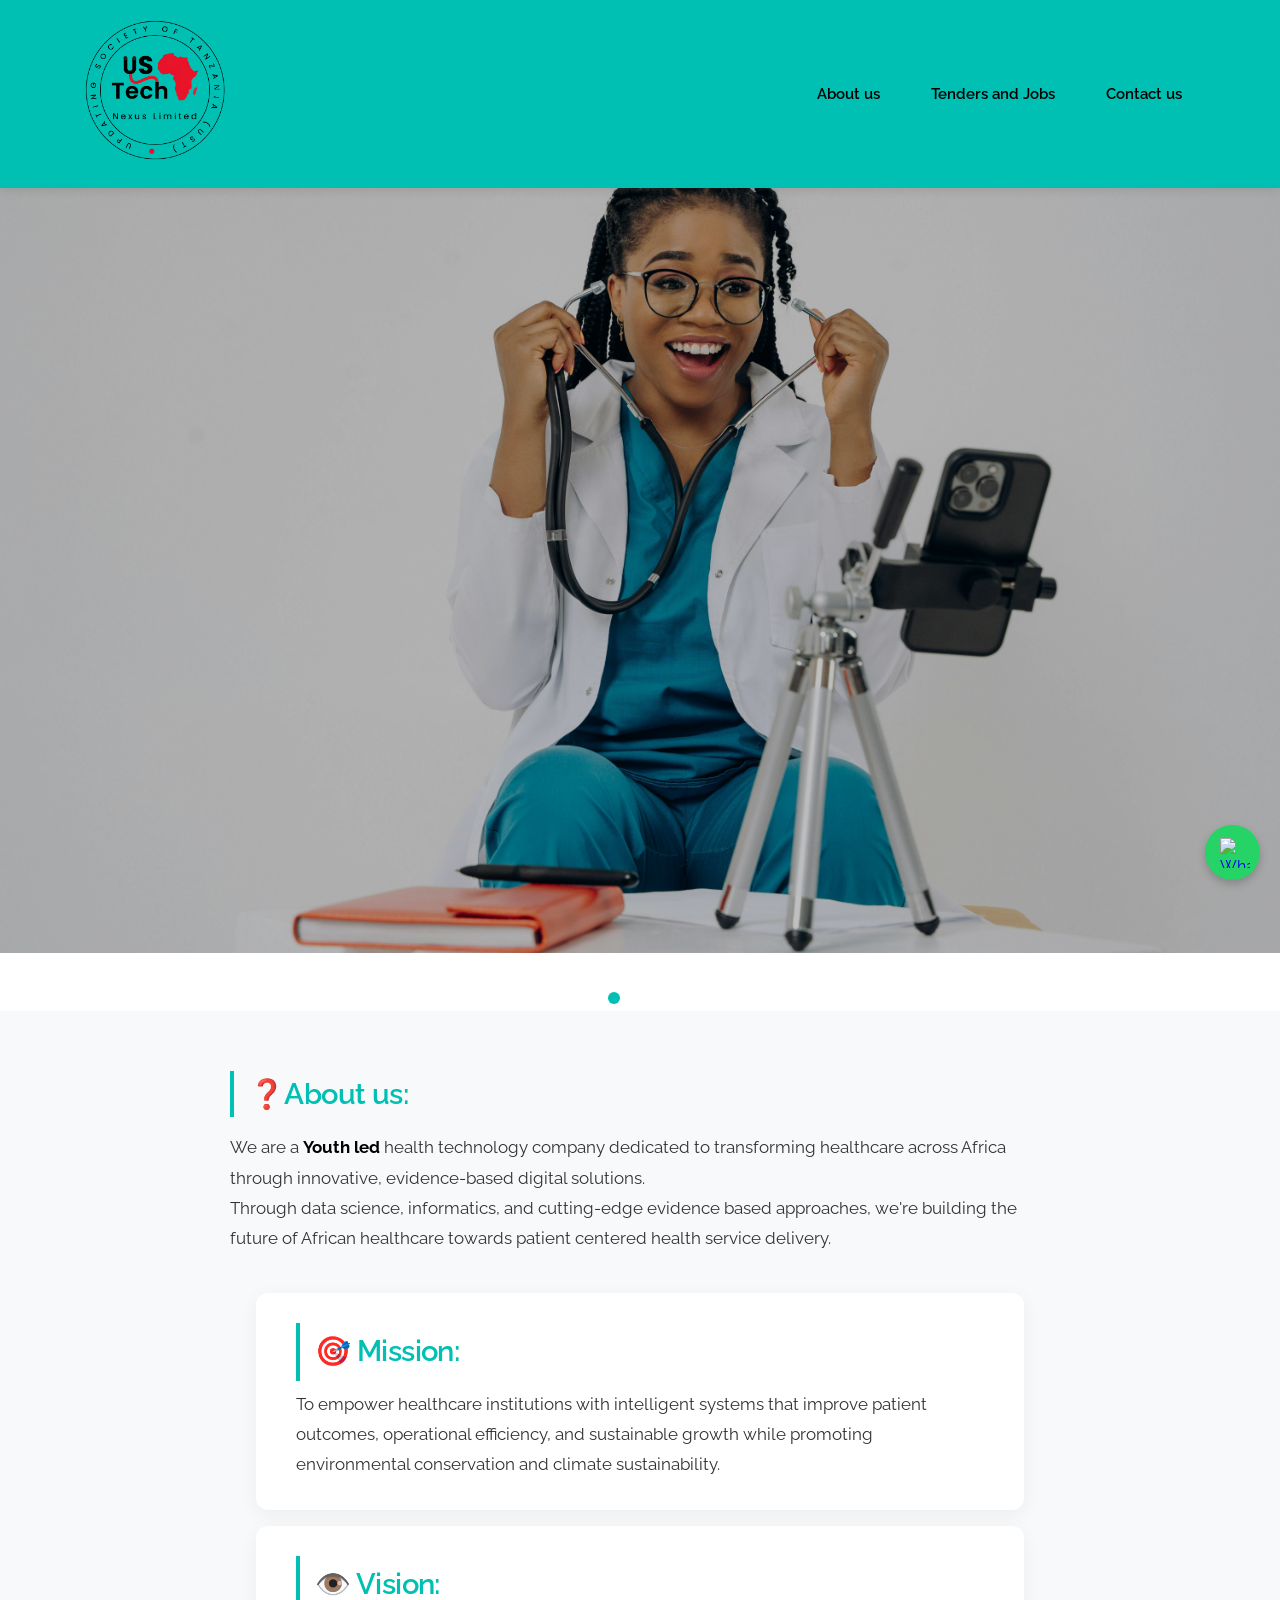
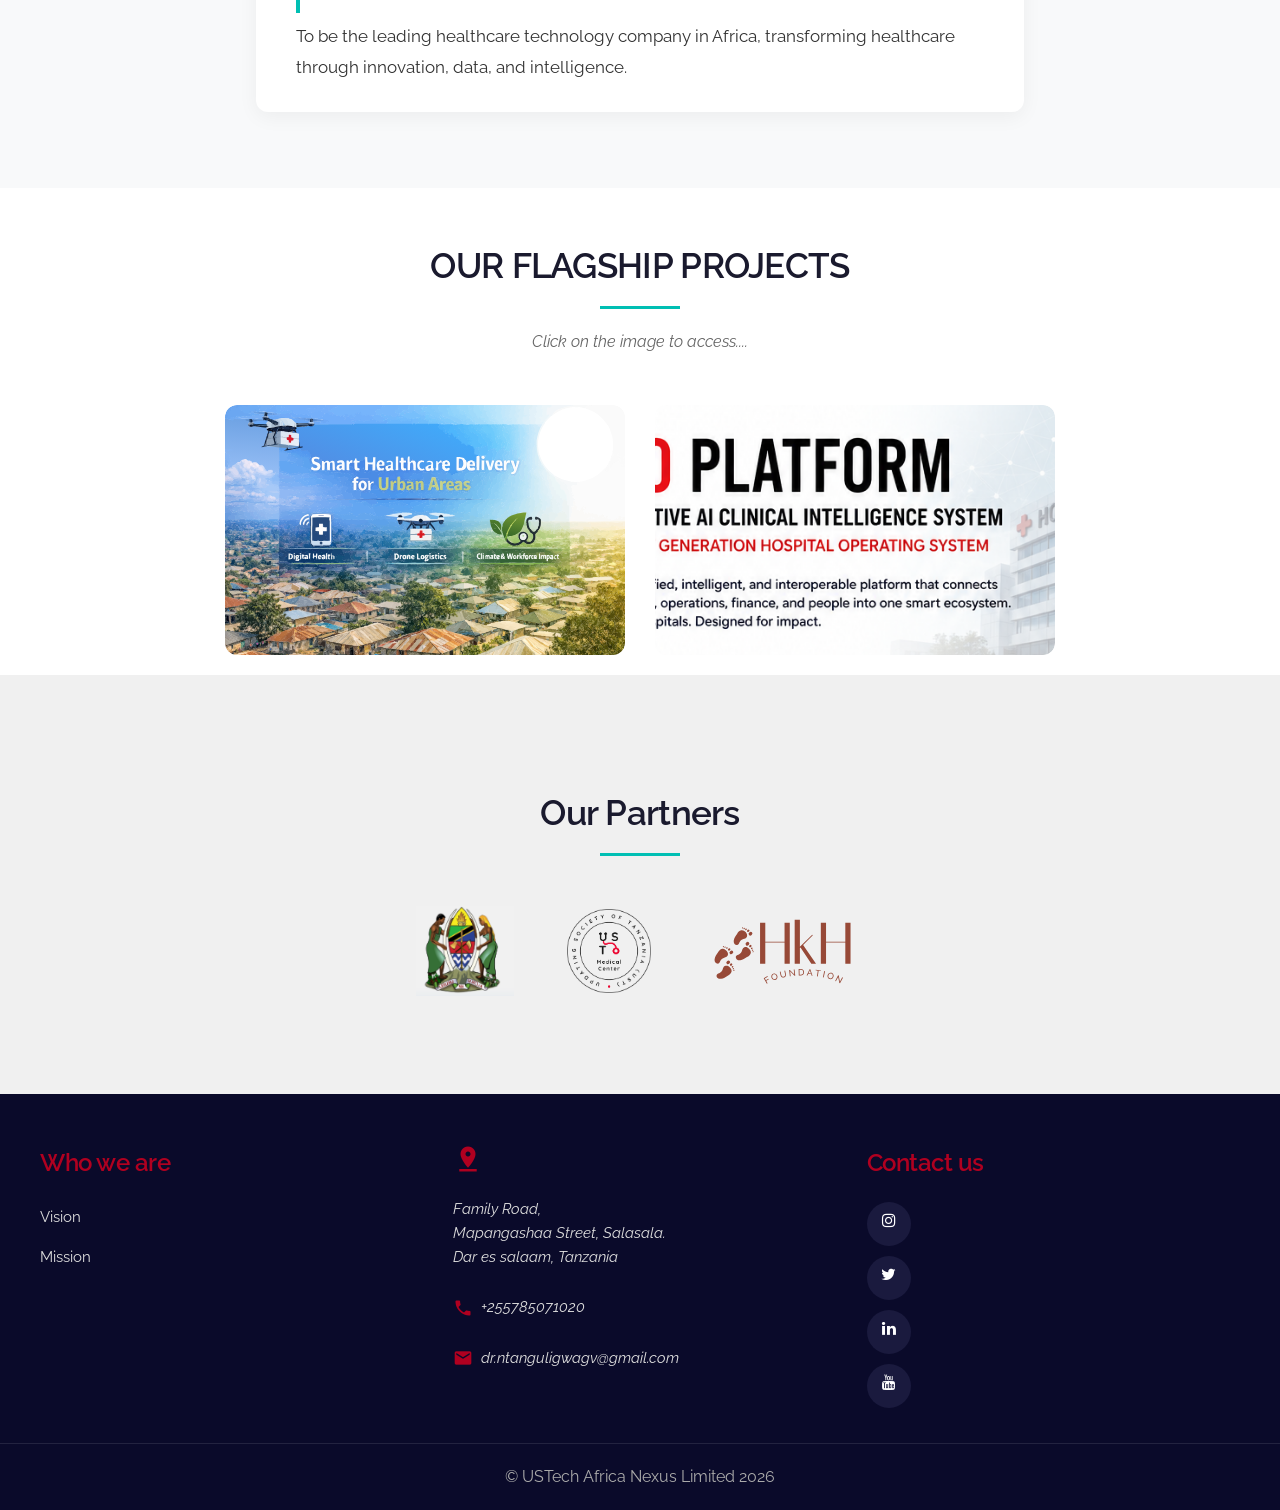
==== index.html @ 04f6913d "Add files via upload" ====
<!DOCTYPE html>
<html lang="en">

<head>
  <meta charset="UTF-8">
  <meta name="viewport" content="width=device-width, initial-scale=1.0">
  <meta name="description" content="USTech Africa Nexus Limited - Youth-led health technology company transforming healthcare across Africa through innovative, evidence-based digital solutions.">
  <meta name="generator" content="Google Web Designer 16.3.0.0407">
  <link rel="stylesheet" href="index.css">
  <link rel="stylesheet" href="https://cdnjs.cloudflare.com/ajax/libs/font-awesome/4.7.0/css/font-awesome.min.css">
  <link rel="icon" href="ustech.png" type="image/x-icon">
  <link href="https://fonts.googleapis.com/css?family=Raleway&amp;display=swap" rel="stylesheet">
  <link href="https://fonts.googleapis.com/icon?family=Material+Icons" rel="stylesheet">
  <title>USTech Africa Nexus Limited | Healthcare Innovation</title>
  <style>
    /* Additional CSS for mission/vision sections */
    #mission, #vision {
      margin: 1rem 20vw;
      line-height: 2;
    }
    #mission h1, #vision h1 {
      color: #00BFB3;
      margin-bottom: 0.5rem;
    }
    @media (max-width: 768px) {
      #mission, #vision {
        margin: 1rem 10vw;
      }
    }
  </style>
</head>

<body class="htmlNoPages">
  <header class="header">
    <a href="index.html">
      <img src="ustech.png" alt="USTech Africa Nexus Limited Logo" id="logo-img">
    </a>
    <nav class="nav-menu" id="nav-menu">
      <a href="#who-we-are" class="header-menu">About us</a>
      <a href="tenders.html" class="header-menu">Tenders and Jobs</a>
      <a href="#footer" class="header-menu">Contact us</a>
    </nav>
    <!-- Hamburger for mobile view -->
    <div class="hamburger" id="hamburger">
      ☰
    </div>
  </header>

  <div class="slideshow-container">
    <div class="mySlides fade">
      <img src="digitalhealth.jpg" alt="Digital Health Solutions" class="act-img" style="width: 100%;">
    </div>
    <div class="mySlides fade">
      <img src="Innovation.jpg" alt="Healthcare Innovation" class="act-img" style="width: 100%;">
    </div>
    <div class="mySlides fade">
      <img src="cdss.jpg" alt="Clinical Decision Support System" class="act-img" style="width: 100%;">
    </div><br>
    <div style="text-align: center;">
      <span class="dot" onclick="currentSlide(1)"></span>
      <span class="dot" onclick="currentSlide(2)"></span>
      <span class="dot" onclick="currentSlide(3)"></span>
    </div>
  </div>

  <section id="who-we-are">
    <div id="about">
      <h1>❓About us:</h1>
      <p class="about">We are a <strong style="color: black;">Youth led</strong> health technology company dedicated to transforming healthcare across Africa through innovative, evidence-based digital solutions.</p>
      <p class="about">Through data science, informatics, and cutting-edge evidence based approaches, we're building the future of African healthcare towards patient centered health service delivery.</p>
    </div>
    <div id="mission">
      <h1>🎯 Mission:</h1>
      <p class="about">To empower healthcare institutions with intelligent systems that improve patient outcomes, operational efficiency, and sustainable growth while promoting environmental conservation and climate sustainability.</p>
    </div>
    <div id="vision">
      <h1>👁️ Vision:</h1>
      <p class="about">To be the leading healthcare technology company in Africa, transforming healthcare through innovation, data, and intelligence.</p>
    </div>
  </section>

  <section id="what-we-do">
    <h1 class="heading">OUR FLAGSHIP PROJECTS</h1>
    <p class="projects-p"><em>Click on the image to access....</em></p>
    <div class="projects-row">
      <a href="coming-soon.html" class="project-card">
        <div class="projects-container">
          <img src="drone.svg" alt="Drone Assisted Mobile Clinic Project" class="projects-img">
          <div class="overlay">
            <div class="projects-text">Drone Assisted Mobile Clinic</div>
          </div>
        </div>
      </a>
      <a href="Coming-soon.html" class="project-card">
        <div class="projects-container">
          <img src="leo.png" alt="Smart Health Information System LEO Platform" class="projects-img">
          <div class="overlay">
            <div class="projects-text">Smart Health Information System</div>
          </div>
        </div>
      </a>
    </div>
  </section>

  <section id="partner">
    <h1 class="heading">Our Partners</h1>
    <div class="scroll-container">
      <div class="donor">
        <a href="https://www.moh.go.tz/" target="_blank" rel="noopener">
          <img src="MoH.png" alt="Ministry of Health Tanzania Logo" class="partner-img">
        </a>
        <a href="https://ustmedicalcenter.netlify.app/" target="_blank" rel="noopener">
          <img src="USTlogo.png" alt="UST Medical Center Logo" class="partner-img">
        </a>
        <a href="https://hkh-website.netlify.app/" target="_blank" rel="noopener">
          <img src="HKH_Logo_Main.svg" alt="Hatua kwa Hatua Foundation Logo" class="partner-img">
        </a>
      </div>
    </div>
  </section>

  <footer id="footer">
    <section class="footer">
      <h1 style="color: #B00020;">Who we are</h1>
      <div class="sectionf">
        <a href="#vision" class="footer-links">Vision</a><br>
        <a href="#mission" class="footer-links">Mission</a><br>
      </div>
    </section>
    <section class="footer">
      <i class="material-icons" style="font-size: 30px; color: #B00020;">pin_drop</i>
      <div class="sectionf">
        <address id="address">
          <p><a href="https://maps.app.goo.gl/3Aehq8iZjTsLg93B6" target="_blank" rel="noopener" id="pin" class="footer-links">Family Road,<br> Mapangashaa Street, Salasala.<br> Dar es salaam, Tanzania</a></p>
          <p><i class="material-icons" style="font-size: 20px; color: #B00020;">call</i><a href="tel:+255785071020" class="footer-links"> +255785071020</a></p>
          <p><i class="material-icons" style="font-size: 20px; color: #B00020;">email</i><a href="mailto:dr.ntanguligwagv@gmail.com" class="footer-links"> dr.ntanguligwagv@gmail.com</a></p>
        </address>
      </div>
    </section>
    <section class="footer">
      <h1 style="color: #B00020;">Contact us</h1>
      <div class="sectionf">
        <a href="#" class="fa fa-instagram footer-links" aria-label="Instagram"></a><br>
        <a href="#" class="fa fa-twitter footer-links" aria-label="Twitter"></a><br>
        <a href="#" class="fa fa-linkedin footer-links" aria-label="LinkedIn"></a><br>
        <a href="#" class="fa fa-youtube footer-links" aria-label="YouTube"></a>
      </div>
    </section>
  </footer>
  <p id="copyright" style="color: black; text-align: center;">© USTech Africa Nexus Limited 2026</p>

  <script src="index.js"></script>

  <!-- WhatsApp Button -->
  <a href="https://wa.me/255785071020" class="whatsapp-button" target="_blank" rel="noopener">
    <img src="https://img.icons8.com/ios-filled/50/ffffff/whatsapp--v1.png" alt="WhatsApp">
    <span class="whatsapp-text">Chat with us!</span>
  </a>
</body>

</html>
---- index.css ----
* {
  margin: 0;
  padding: 0;
  box-sizing: border-box;
}

body {
  font-family: 'Raleway', sans-serif;
  background-color: white;
  color: #1a1a2e;
  overflow-x: hidden;
  line-height: 1.6;
}

/* Typography */
h1, h2, h3, h4 {
  font-weight: 600;
  letter-spacing: -0.02em;
}

/* Header */
.header {
  display: flex;
  justify-content: space-between;
  align-items: center;
  padding: 15px 80px;
  background-color: #00BFB3;
  position: sticky;
  top: 0;
  z-index: 1000;
  box-shadow: 0 2px 10px rgba(0,0,0,0.1);
  flex-wrap: wrap;
}

#logo-img {
  height: 150px;
  width: auto;
  max-width: 180px;
  object-fit: contain;
}

.nav-menu {
  display: flex;
  gap: 15px;
  flex-wrap: wrap;
}

.header-menu {
  color: black;
  text-decoration: none;
  padding: 10px 18px;
  font-weight: 600;
  transition: all 0.3s ease;
  border-radius: 5px;
  font-size: 0.95rem;
}

.header-menu:hover {
  background-color: black;
  color: white;
}

.header-menu:focus {
  background-color: black;
  color: white;
  outline: none;
}

/* Hamburger Menu */
.hamburger {
  display: none;
  font-size: 28px;
  cursor: pointer;
  z-index: 1001;
}

/* Slideshow */
.act-img {
  height: 85vh;
  width: 100%;
  object-fit: cover;
  filter: brightness(0.75);
}

.slideshow-container {
  position: relative;
  width: 100%;
  overflow: hidden;
}

.mySlides {
  display: none;
  position: relative;
}

.dot {
  cursor: pointer;
  height: 12px;
  width: 12px;
  margin: 0 5px;
  background-color: rgba(255,255,255,0.6);
  border-radius: 50%;
  display: inline-block;
  transition: background-color 0.3s ease;
}

.dot.active, .dot:hover {
  background-color: #00BFB3;
}

.fade {
  animation-name: fadeEffect;
  animation-duration: 1.5s;
}

@keyframes fadeEffect {
  from {opacity: 0.4}
  to {opacity: 1}
}

/* About Section - Improved */
#who-we-are {
  padding: 60px 0;
  background: #f8f9fa;
}

#about, #mission, #vision {
  max-width: 900px;
  margin: 0 auto 40px auto;
  padding: 0 40px;
}

#about h1, #mission h1, #vision h1 {
  color: #00BFB3;
  margin-bottom: 15px;
  font-size: 1.8rem;
  display: inline-block;
  border-left: 4px solid #00BFB3;
  padding-left: 15px;
}

.about {
  text-align: left;
  line-height: 1.8;
  font-size: 1.05rem;
  color: #333;
  margin-bottom: 0;
}

/* Mission & Vision specific */
#mission {
  background: white;
  padding: 30px 40px;
  border-radius: 12px;
  box-shadow: 0 5px 20px rgba(0,0,0,0.05);
}

#vision {
  background: white;
  padding: 30px 40px;
  border-radius: 12px;
  box-shadow: 0 5px 20px rgba(0,0,0,0.05);
}

/* Projects Section */
.heading {
  font-size: 2.2rem;
  text-align: center;
  margin: 50px 0 20px;
  color: #1a1a2e;
  position: relative;
  padding-bottom: 15px;
}

.heading:after {
  content: '';
  position: absolute;
  bottom: 0;
  left: 50%;
  transform: translateX(-50%);
  width: 80px;
  height: 3px;
  background: #00BFB3;
}

.projects-p {
  text-align: center;
  margin-bottom: 30px;
  font-size: 1rem;
  color: #666;
  animation: blink 1.5s infinite;
}

.projects-row {
  display: flex;
  flex-wrap: wrap;
  justify-content: center;
  gap: 30px;
  padding: 20px;
  max-width: 1200px;
  margin: 0 auto;
}

.project-card {
  flex: 1 1 350px;
  max-width: 400px;
  text-decoration: none;
  transition: transform 0.3s ease, box-shadow 0.3s ease;
  border-radius: 12px;
  overflow: hidden;
}

.project-card:hover {
  transform: translateY(-8px);
  box-shadow: 0 15px 30px rgba(0,0,0,0.15);
}

.projects-container {
  position: relative;
  width: 100%;
  overflow: hidden;
  border-radius: 12px;
}

.projects-img {
  width: 100%;
  height: 250px;
  object-fit: cover;
  display: block;
  transition: transform 0.5s ease;
}

.projects-container:hover .projects-img {
  transform: scale(1.05);
}

.overlay {
  position: absolute;
  top: 0;
  left: -100%;
  width: 100%;
  height: 100%;
  background-color: #00BFB3;
  transition: left 0.5s ease;
  opacity: 0.9;
}

.projects-container:hover .overlay {
  left: 0;
}

.projects-text {
  color: white;
  font-size: 1.2rem;
  font-weight: 600;
  position: absolute;
  top: 50%;
  left: 50%;
  transform: translate(-50%, -50%);
  text-align: center;
  width: 90%;
  opacity: 0;
  transition: opacity 0.3s ease;
}

.projects-container:hover .projects-text {
  opacity: 1;
}

/* Partners Section - Centered and Symmetrical */
#partner {
  padding: 60px 20px;
  background: #f0f0f0;
}

.scroll-container {
  display: flex;
  justify-content: center;
  align-items: center;
  flex-wrap: wrap;
  gap: 50px;
  padding: 30px 20px;
  max-width: 1200px;
  margin: 0 auto;
}

.donor {
  display: flex;
  justify-content: center;
  align-items: center;
  flex-wrap: wrap;
  gap: 50px;
  width: 100%;
}

.partner-img {
  height: 90px;
  width: auto;
  max-width: 160px;
  object-fit: contain;
  transition: transform 0.3s ease, filter 0.3s ease;
  filter: grayscale(10%);
}

.partner-img:hover {
  transform: scale(1.08);
  filter: grayscale(0%);
}

/* Footer */
#footer {
  background-color: #0a0a2a;
  padding: 50px 40px 30px;
  display: flex;
  flex-wrap: wrap;
  justify-content: space-around;
  gap: 40px;
  text-align: left;
}

.footer {
  flex: 1 1 250px;
  min-width: 200px;
}

.sectionf {
  margin-top: 15px;
}

.footer-links {
  color: #ddd;
  text-decoration: none;
  font-size: 0.95rem;
  display: inline-block;
  margin: 8px 0;
  transition: color 0.3s ease;
}

.footer-links:hover {
  color: #00BFB3;
  background: transparent;
}

#address p {
  margin: 10px 0;
  display: flex;
  align-items: center;
  gap: 8px;
  flex-wrap: wrap;
}

.material-icons {
  vertical-align: middle;
  color: #B00020;
}

.fa {
  padding: 10px;
  font-size: 24px;
  width: 44px;
  height: 44px;
  text-align: center;
  text-decoration: none;
  border-radius: 50%;
  margin: 5px 5px 5px 0;
  background: #1a1a3e;
  color: white;
  transition: all 0.3s ease;
  display: inline-flex;
  align-items: center;
  justify-content: center;
}

.fa:hover {
  background: #00BFB3;
  color: black;
  transform: scale(1.1);
}

/* WhatsApp Button */
.whatsapp-button {
  position: fixed;
  bottom: 20px;
  right: 20px;
  background-color: #25D366;
  border-radius: 50px;
  padding: 10px 15px;
  display: flex;
  align-items: center;
  gap: 10px;
  box-shadow: 0 4px 8px rgba(0,0,0,0.2);
  z-index: 1000;
  text-decoration: none;
  transition: all 0.3s ease;
  width: 55px;
  height: 55px;
  animation: pulse 2s infinite;
}

.whatsapp-button img {
  width: 30px;
  height: 30px;
}

.whatsapp-text {
  white-space: nowrap;
  overflow: hidden;
  opacity: 0;
  font-size: 14px;
  color: white;
  transition: opacity 0.3s ease;
  font-weight: 500;
}

.whatsapp-button:hover {
  width: 170px;
  background-color: #1ebe57;
}

.whatsapp-button:hover .whatsapp-text {
  opacity: 1;
}

@keyframes pulse {
  0% {
    transform: scale(1);
    box-shadow: 0 0 0 0 rgba(37, 211, 102, 0.7);
  }
  70% {
    transform: scale(1.05);
    box-shadow: 0 0 0 15px rgba(37, 211, 102, 0);
  }
  100% {
    transform: scale(1);
    box-shadow: 0 0 0 0 rgba(37, 211, 102, 0);
  }
}

@keyframes blink {
  0%, 100% { opacity: 1; }
  50% { opacity: 0.6; }
}

#copyright {
  background: #0a0a2a;
  color: #aaa !important;
  text-align: center;
  padding: 20px;
  margin: 0;
  border-top: 1px solid rgba(255,255,255,0.1);
}

/* ============================================ */
/* RESPONSIVE DESIGN - ALL SCREEN SIZES */
/* ============================================ */

/* Tablet (768px - 1024px) */
@media (max-width: 1024px) {
  .header {
    padding: 15px 40px;
  }
  
  .header-menu {
    padding: 8px 14px;
    font-size: 0.9rem;
  }
  
  .act-img {
    height: 65vh;
  }
  
  .about, #mission .about, #vision .about {
    font-size: 1rem;
  }
}

/* Mobile Landscape & Small Tablet (481px - 768px) */
@media (max-width: 768px) {
  .header {
    padding: 12px 20px;
    position: relative;
  }
  
  #logo-img {
    height: 45px;
  }
  
  .hamburger {
    display: block;
    position: absolute;
    right: 20px;
    top: 18px;
  }
  
  .nav-menu {
    flex-direction: column;
    position: fixed;
    top: 0;
    right: -100%;
    width: 65%;
    height: auto;
    background-color: #00BFB3;
    box-shadow: -2px 0 15px rgba(0,0,0,0.2);
    transition: right 0.3s ease-in-out;
    padding: 80px 20px 30px;
    z-index: 999;
    gap: 5px;
  }
  
  .nav-menu.show {
    right: 0;
  }
  
  .header-menu {
    display: block;
    text-align: center;
    padding: 12px;
    font-size: 1rem;
  }
  
  .act-img {
    height: 50vh;
  }
  
  #about, #mission, #vision {
    padding: 0 25px;
  }
  
  #mission, #vision {
    padding: 20px 25px;
    margin-bottom: 25px;
  }
  
  #about h1, #mission h1, #vision h1 {
    font-size: 1.5rem;
  }
  
  .about {
    font-size: 0.95rem;
    line-height: 1.7;
  }
  
  .heading {
    font-size: 1.8rem;
    margin: 35px 0 15px;
  }
  
  .projects-row {
    gap: 20px;
    padding: 15px;
  }
  
  .project-card {
    flex: 1 1 100%;
    max-width: 100%;
  }
  
  .projects-img {
    height: 220px;
  }
  
  .scroll-container, .donor {
    gap: 30px;
  }
  
  .partner-img {
    height: 65px;
    max-width: 120px;
  }
  
  #footer {
    padding: 40px 25px 25px;
    gap: 30px;
    text-align: center;
  }
  
  .footer {
    text-align: center;
  }
  
  #address p {
    justify-content: center;
  }
  
  .whatsapp-button {
    width: 50px;
    height: 50px;
    bottom: 15px;
    right: 15px;
  }
  
  .whatsapp-button img {
    width: 26px;
    height: 26px;
  }
  
  .whatsapp-button:hover {
    width: 150px;
  }
}

/* Mobile Portrait (up to 480px) */
@media (max-width: 480px) {
  .header {
    padding: 10px 15px;
  }
  
  #logo-img {
    height: 40px;
  }
  
  .hamburger {
    top: 14px;
    right: 15px;
    font-size: 24px;
  }
  
  .nav-menu {
    width: 75%;
    padding: 70px 15px 25px;
  }
  
  .act-img {
    height: 40vh;
  }
  
  #about, #mission, #vision {
    padding: 0 18px;
  }
  
  #mission, #vision {
    padding: 18px 18px;
  }
  
  #about h1, #mission h1, #vision h1 {
    font-size: 1.3rem;
    padding-left: 12px;
  }
  
  .about {
    font-size: 0.9rem;
    line-height: 1.6;
  }
  
  .heading {
    font-size: 1.5rem;
  }
  
  .projects-p {
    font-size: 0.85rem;
  }
  
  .projects-img {
    height: 190px;
  }
  
  .projects-text {
    font-size: 1rem;
  }
  
  .scroll-container, .donor {
    gap: 20px;
  }
  
  .partner-img {
    height: 55px;
    max-width: 100px;
  }
  
  #footer {
    padding: 30px 18px 20px;
    gap: 25px;
  }
  
  .footer-links {
    font-size: 0.85rem;
  }
  
  .fa {
    width: 38px;
    height: 38px;
    font-size: 20px;
  }
  
  .whatsapp-button {
    width: 45px;
    height: 45px;
    bottom: 12px;
    right: 12px;
  }
  
  .whatsapp-button img {
    width: 24px;
    height: 24px;
  }
  
  .whatsapp-text {
    font-size: 12px;
  }
  
  .whatsapp-button:hover {
    width: 135px;
  }
  
  #copyright {
    font-size: 0.75rem;
    padding: 15px;
  }
}
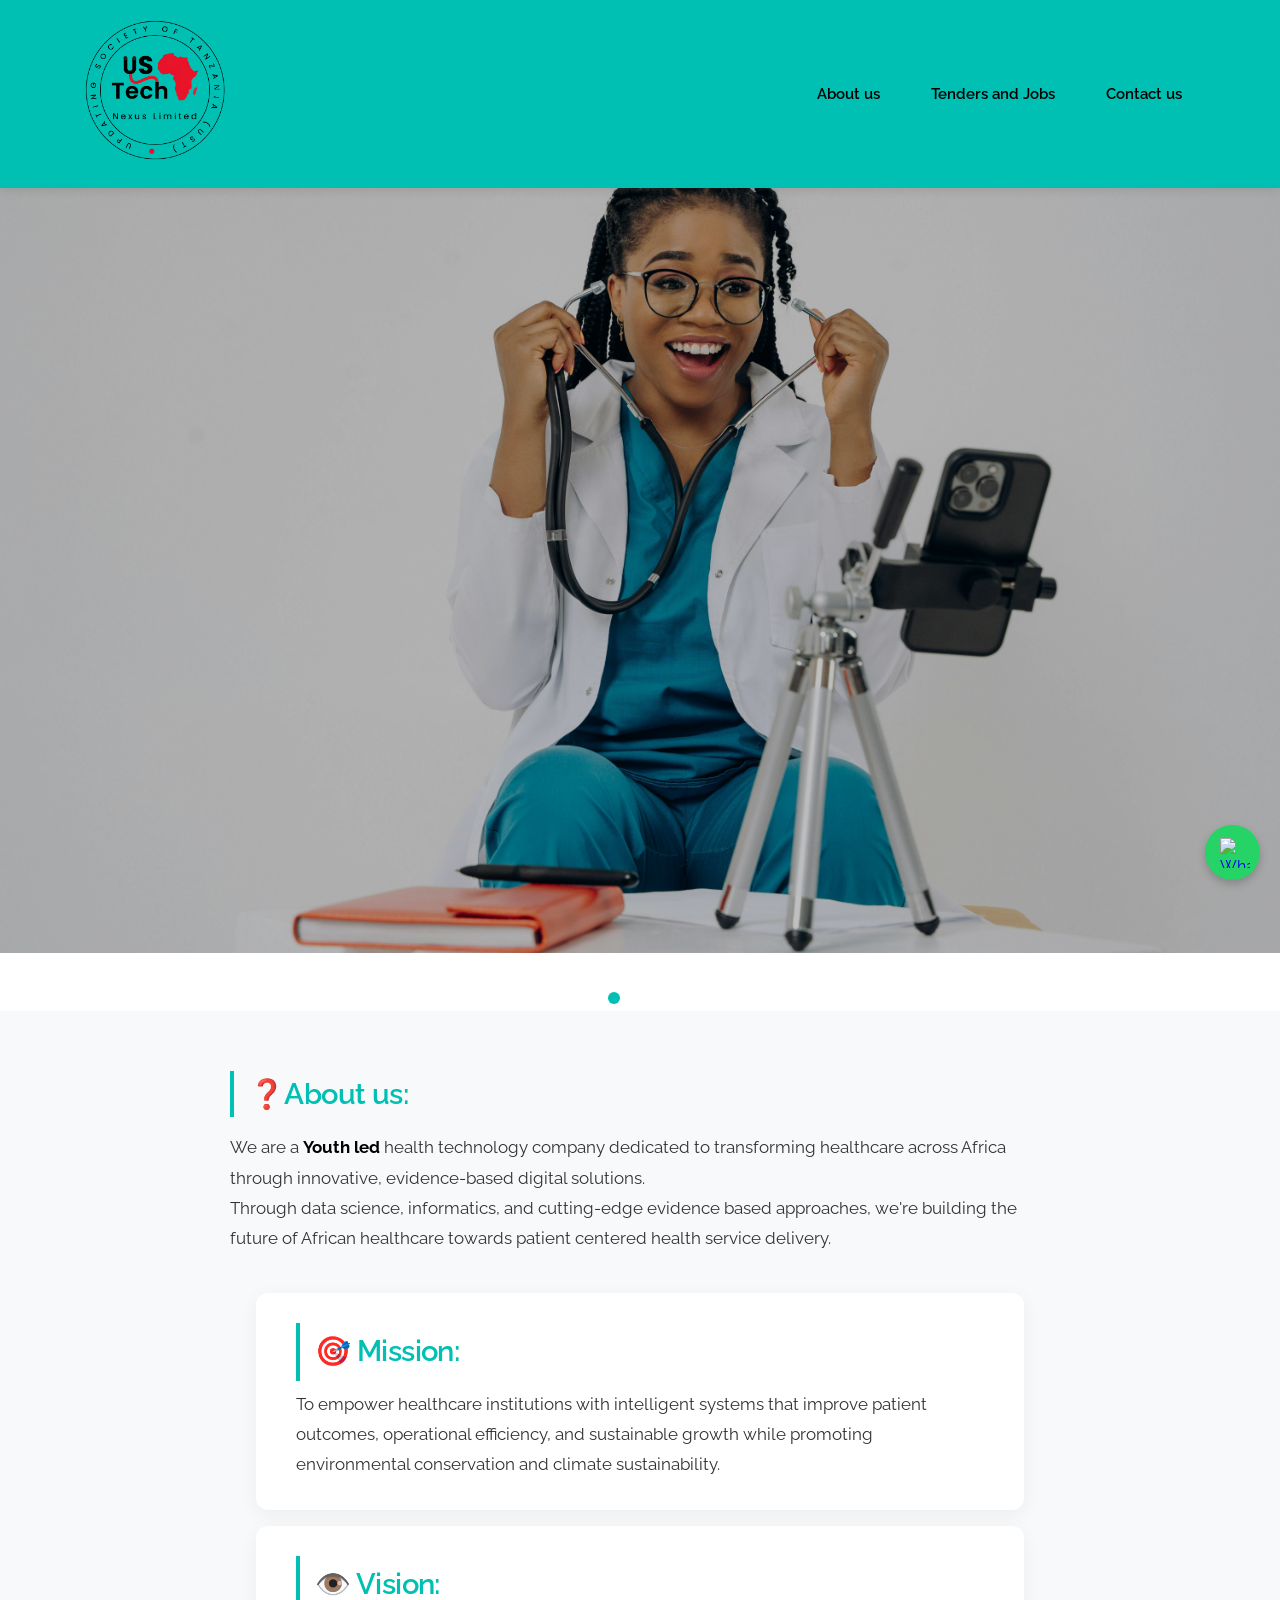
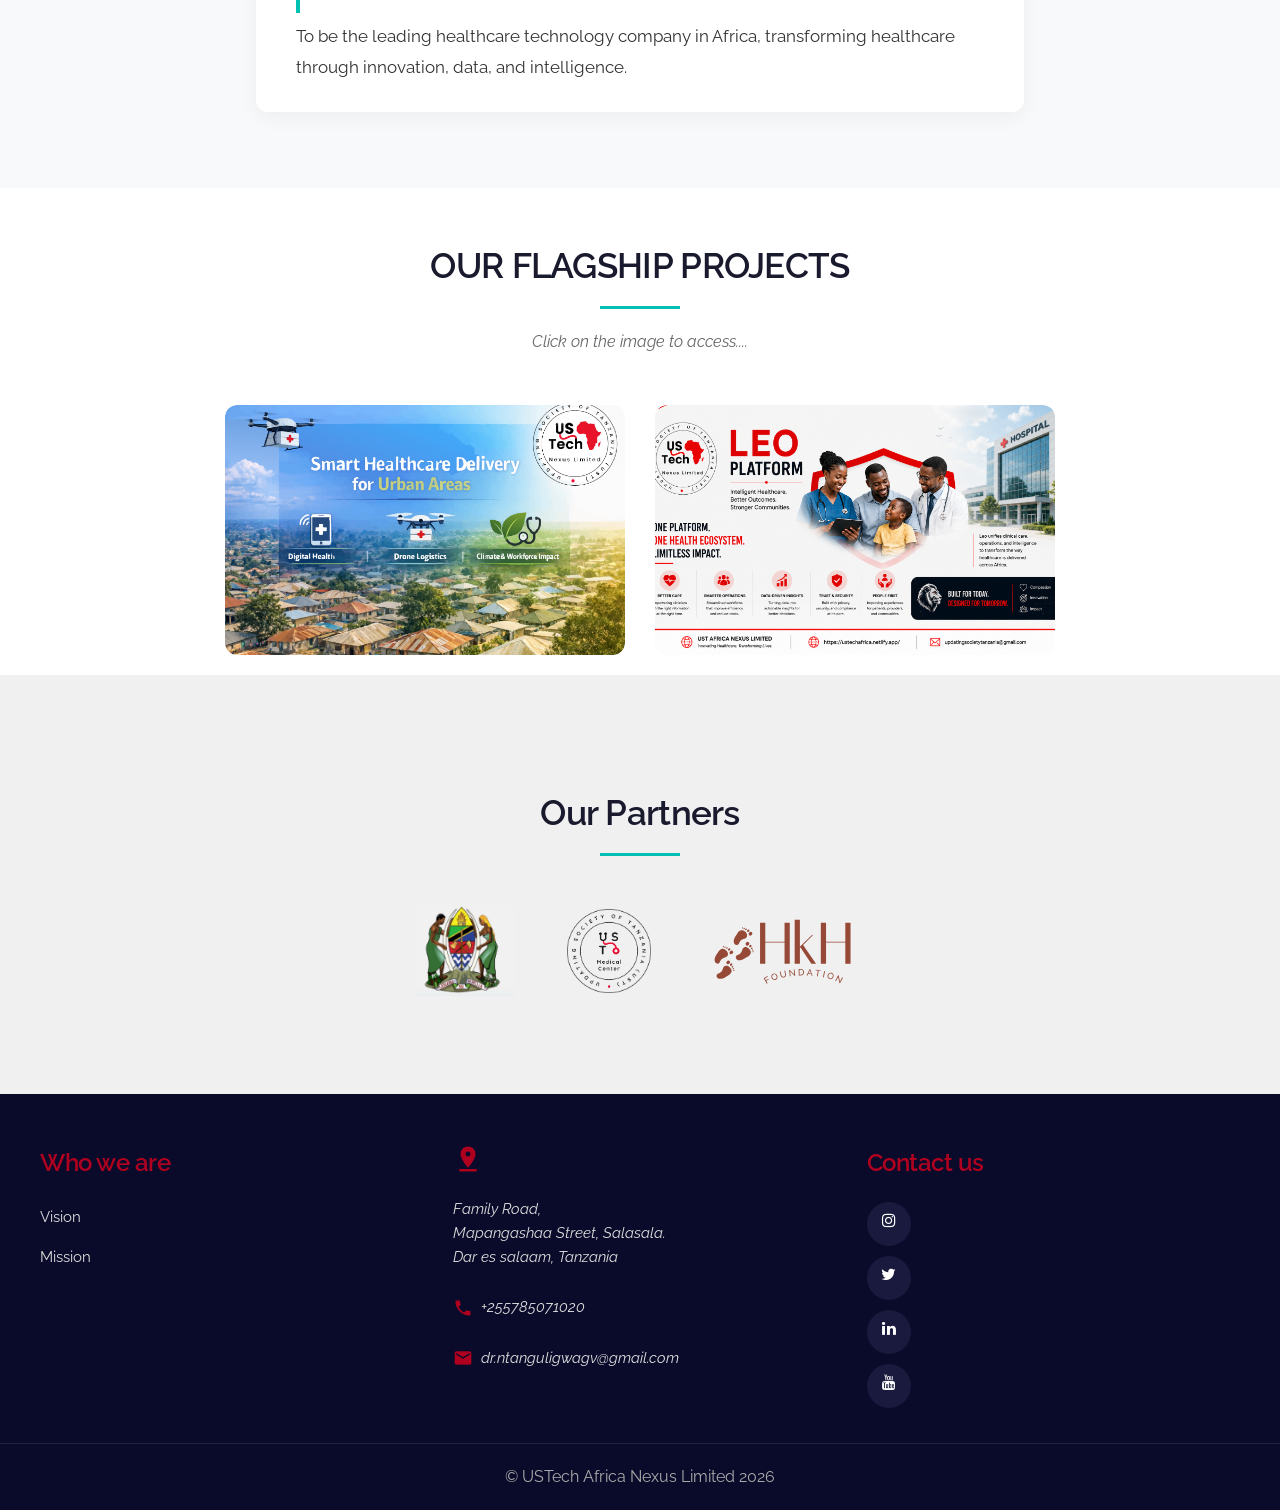
==== commit 4a9e95ef: "Update index.html" ====
--- a/index.html
+++ b/index.html
@@ -85,7 +85,7 @@
     <div class="projects-row">
       <a href="coming-soon.html" class="project-card">
         <div class="projects-container">
-          <img src="drone.svg" alt="Drone Assisted Mobile Clinic Project" class="projects-img">
+          <img src="drone.png" alt="Drone Assisted Mobile Clinic Project" class="projects-img">
           <div class="overlay">
             <div class="projects-text">Drone Assisted Mobile Clinic</div>
           </div>
@@ -93,7 +93,7 @@
       </a>
       <a href="Coming-soon.html" class="project-card">
         <div class="projects-container">
-          <img src="leo.png" alt="Smart Health Information System LEO Platform" class="projects-img">
+          <img src="leo1.png" alt="Smart Health Information System LEO Platform" class="projects-img">
           <div class="overlay">
             <div class="projects-text">Smart Health Information System</div>
           </div>
@@ -158,4 +158,4 @@
   </a>
 </body>
 
-</html>+</html>
--- a/index.css
+++ b/index.css
@@ -482,7 +482,7 @@
   }
   
   #logo-img {
-    height: 45px;
+    height: 130px;
   }
   
   .hamburger {
@@ -606,7 +606,7 @@
   }
   
   #logo-img {
-    height: 40px;
+    height: 120px;
   }
   
   .hamburger {
@@ -706,4 +706,4 @@
     font-size: 0.75rem;
     padding: 15px;
   }
-}+}
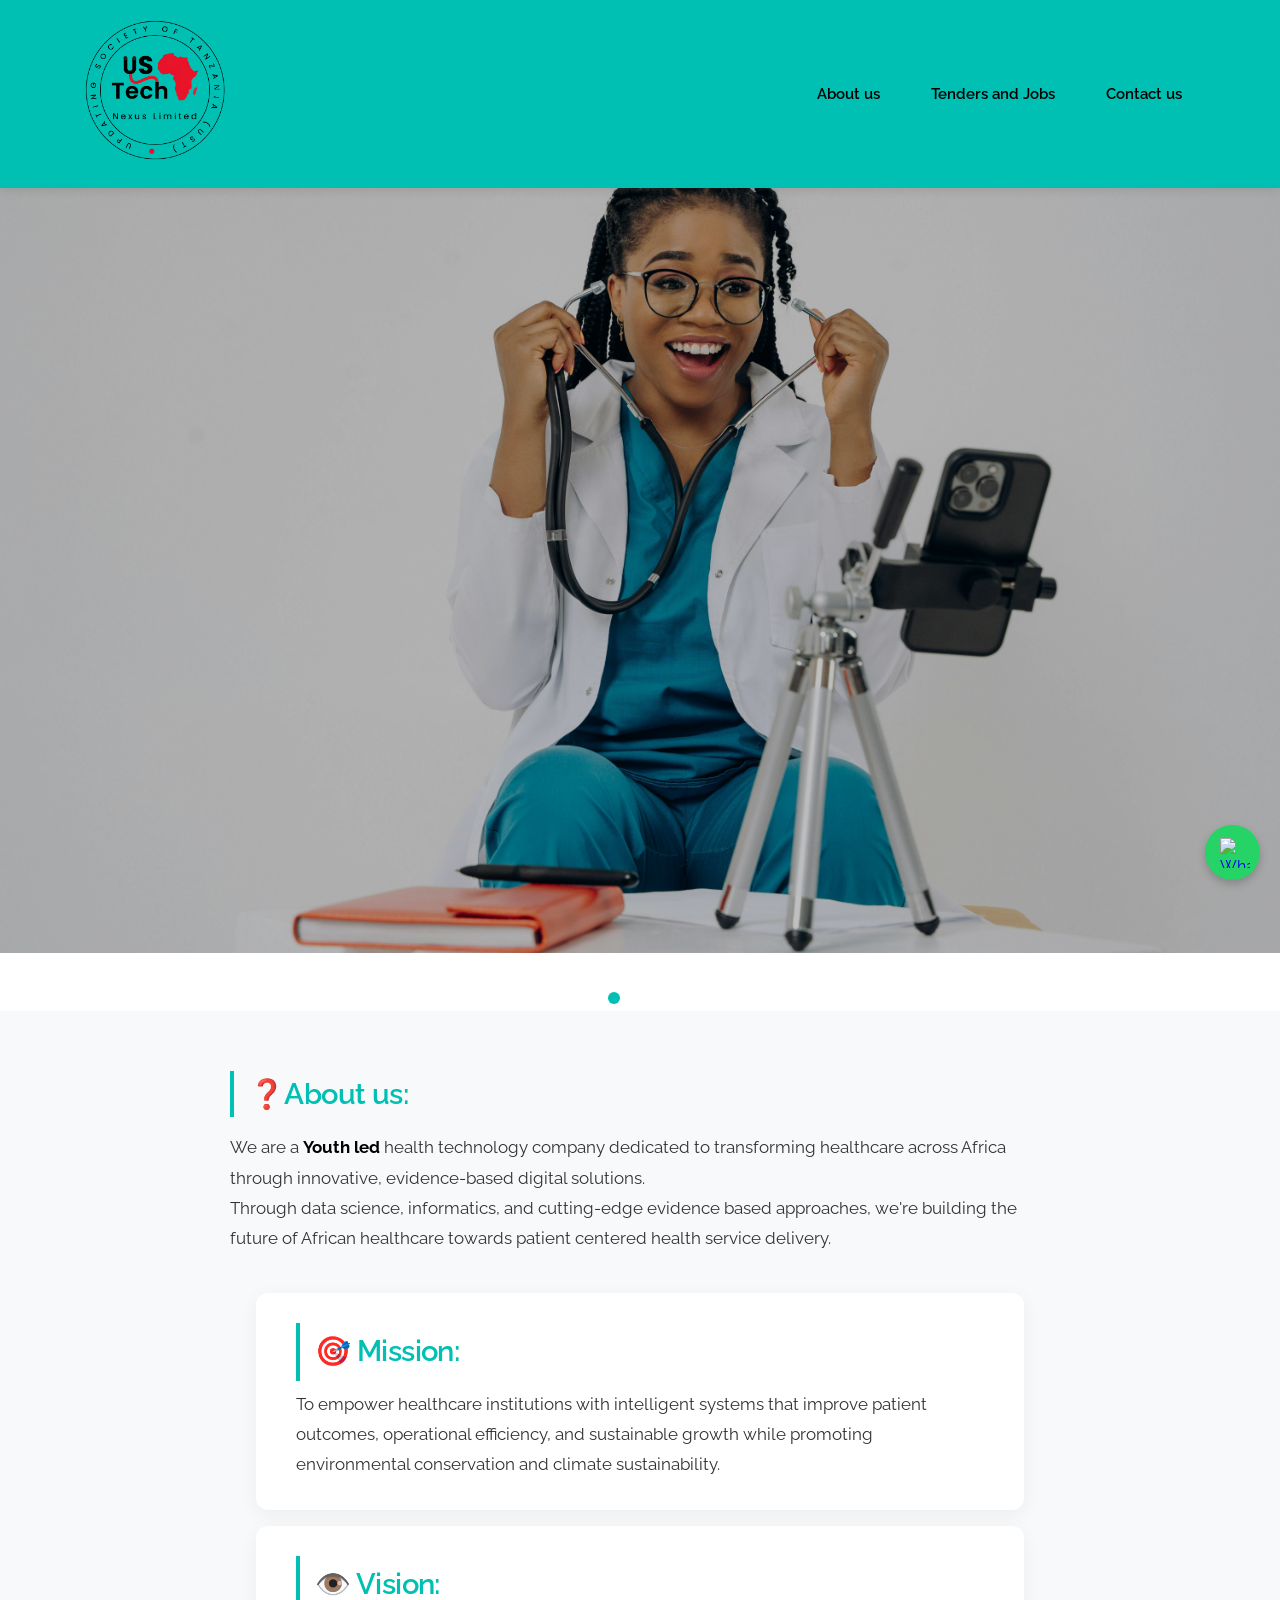
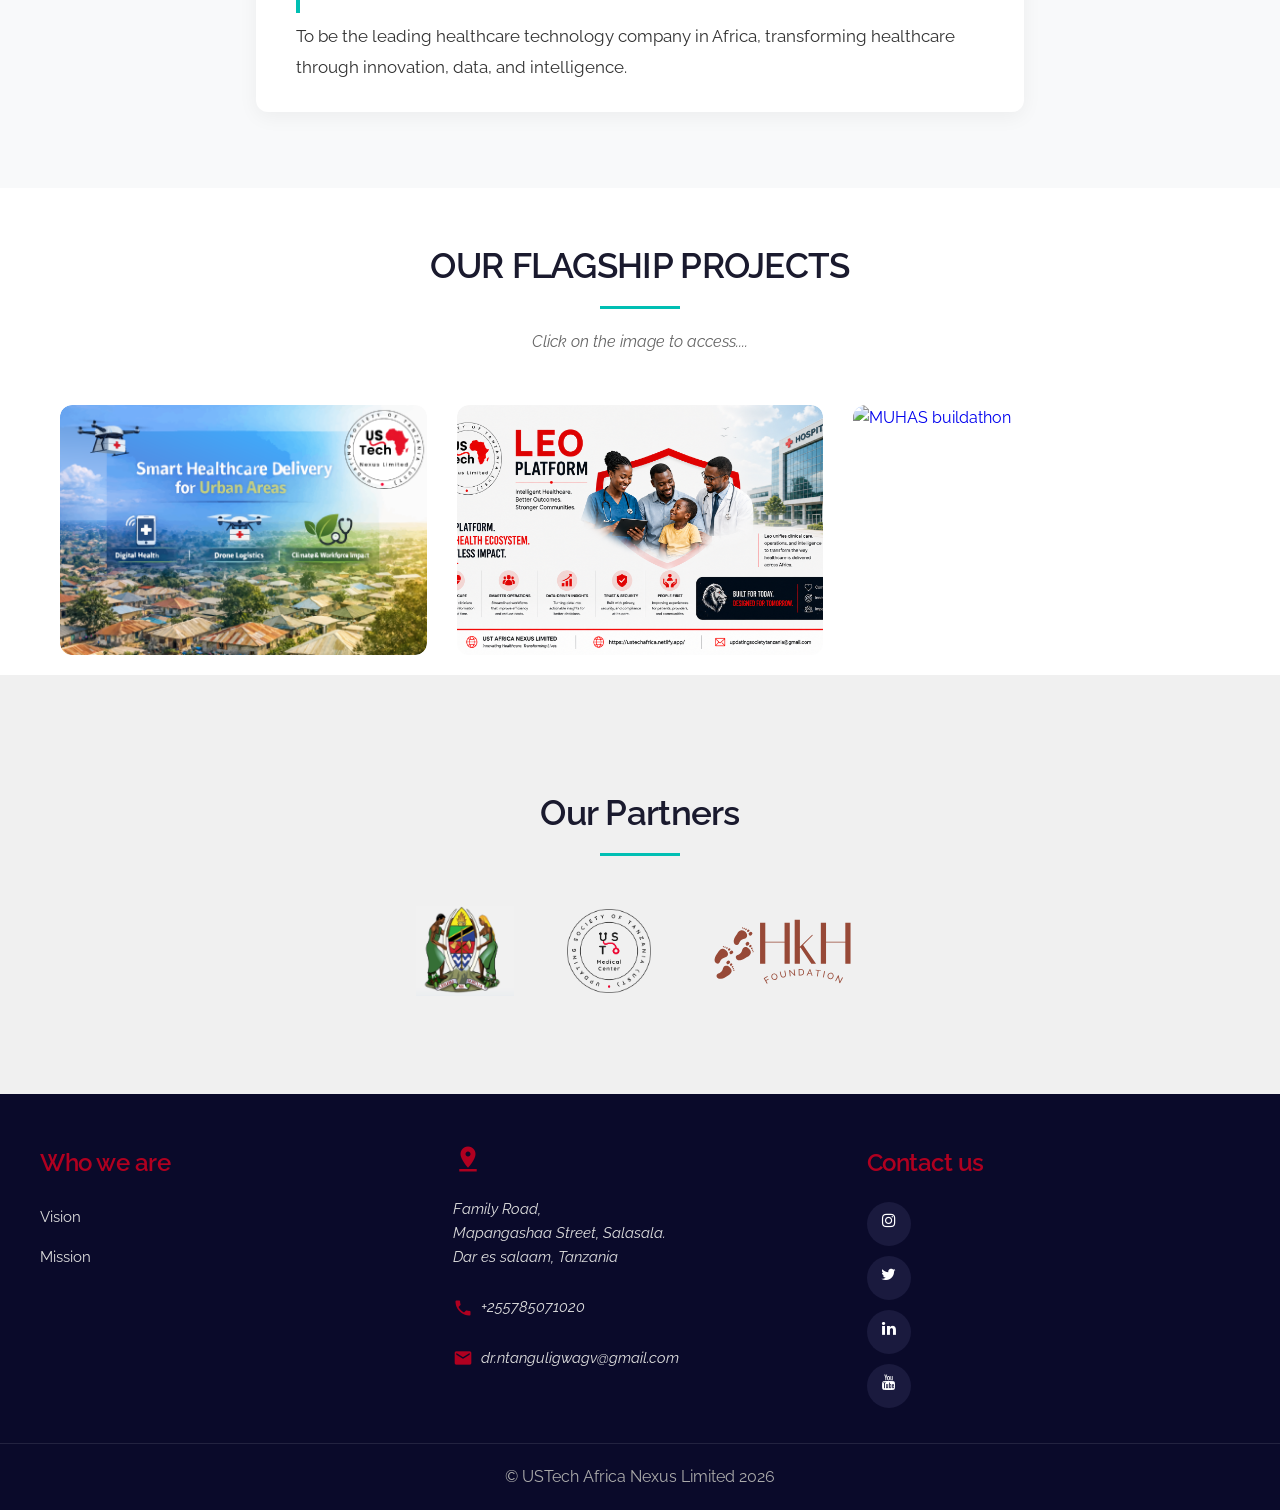
==== commit 711b79bf: "Add project card for Smart Health Supply Chain" ====
--- a/index.html
+++ b/index.html
@@ -99,6 +99,14 @@
           </div>
         </div>
       </a>
+      <a href="Coming-soon.html" class="project-card">
+        <div class="projects-container">
+          <img src="buildathon.png" alt="MUHAS buildathon" class="projects-img">
+          <div class="overlay">
+            <div class="projects-text">Smart Health Supply Chain in Tanzania</div>
+          </div>
+        </div>
+      </a>
     </div>
   </section>
 
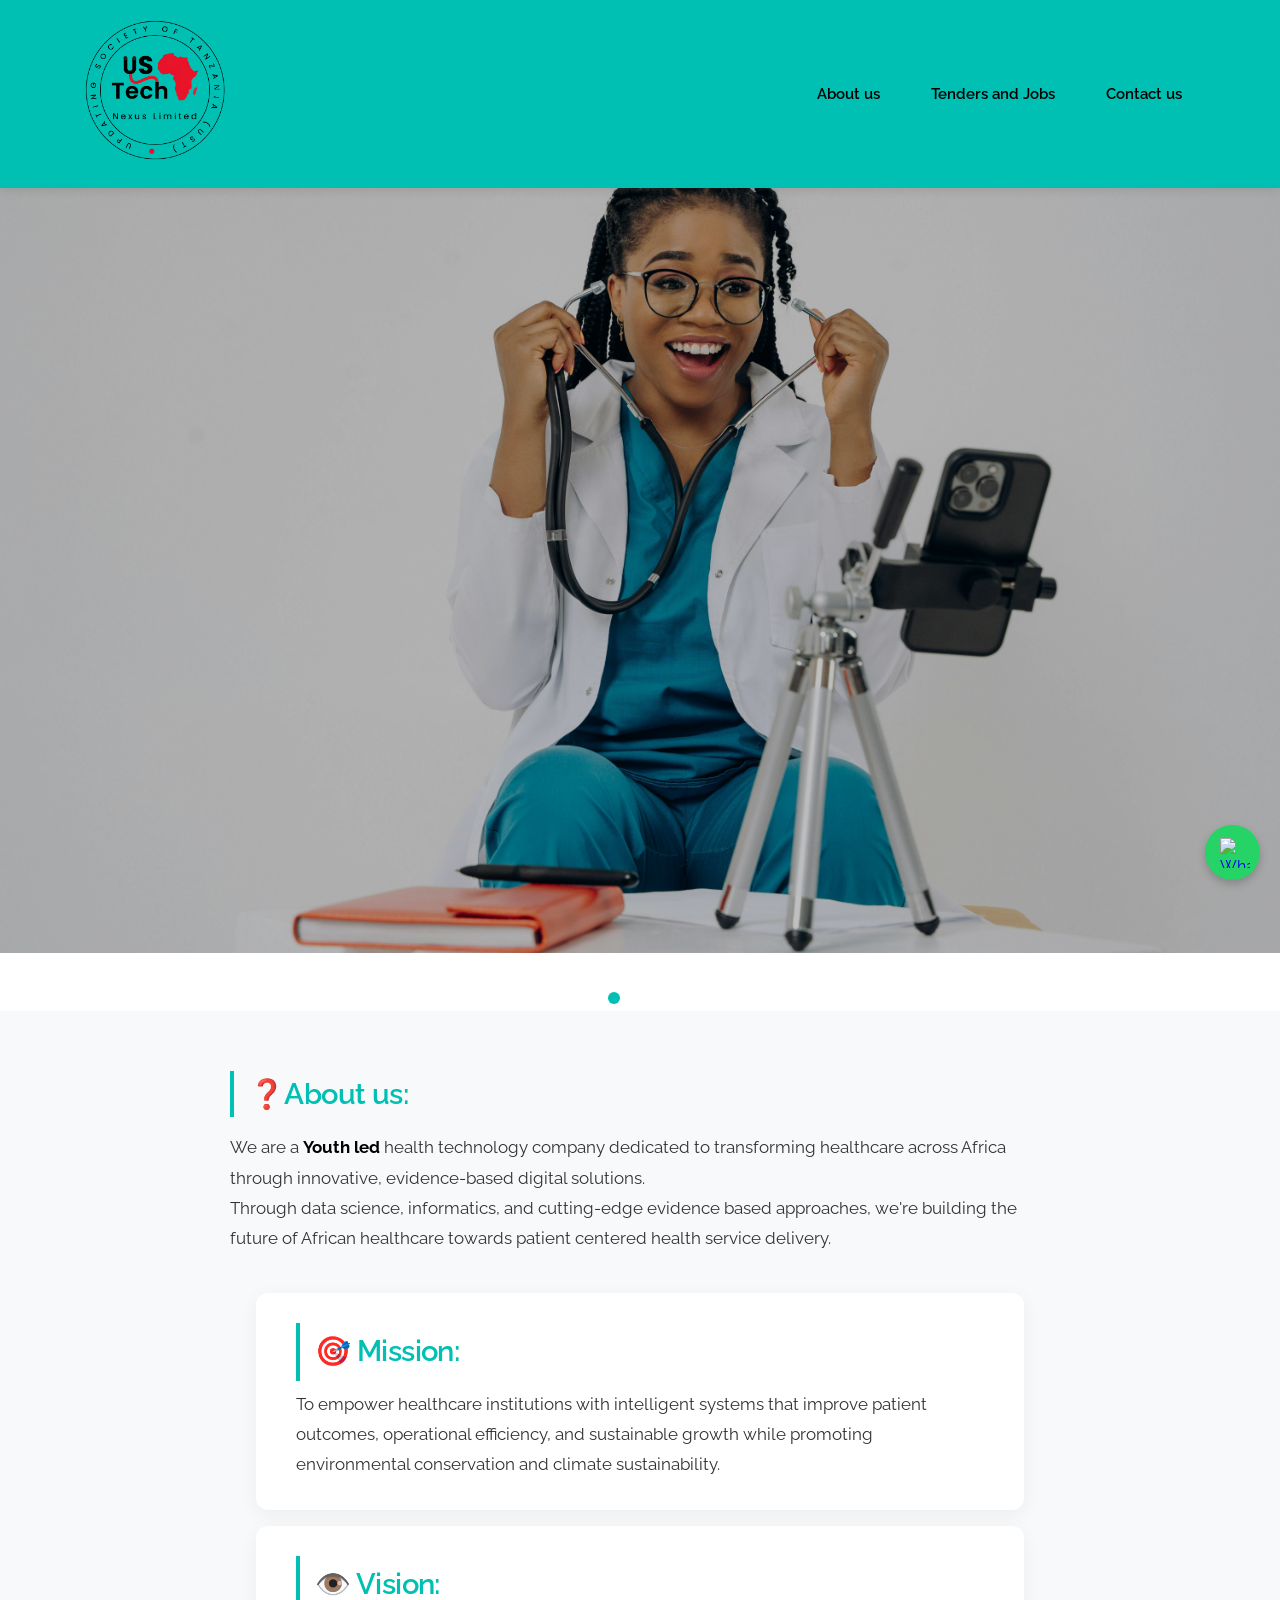
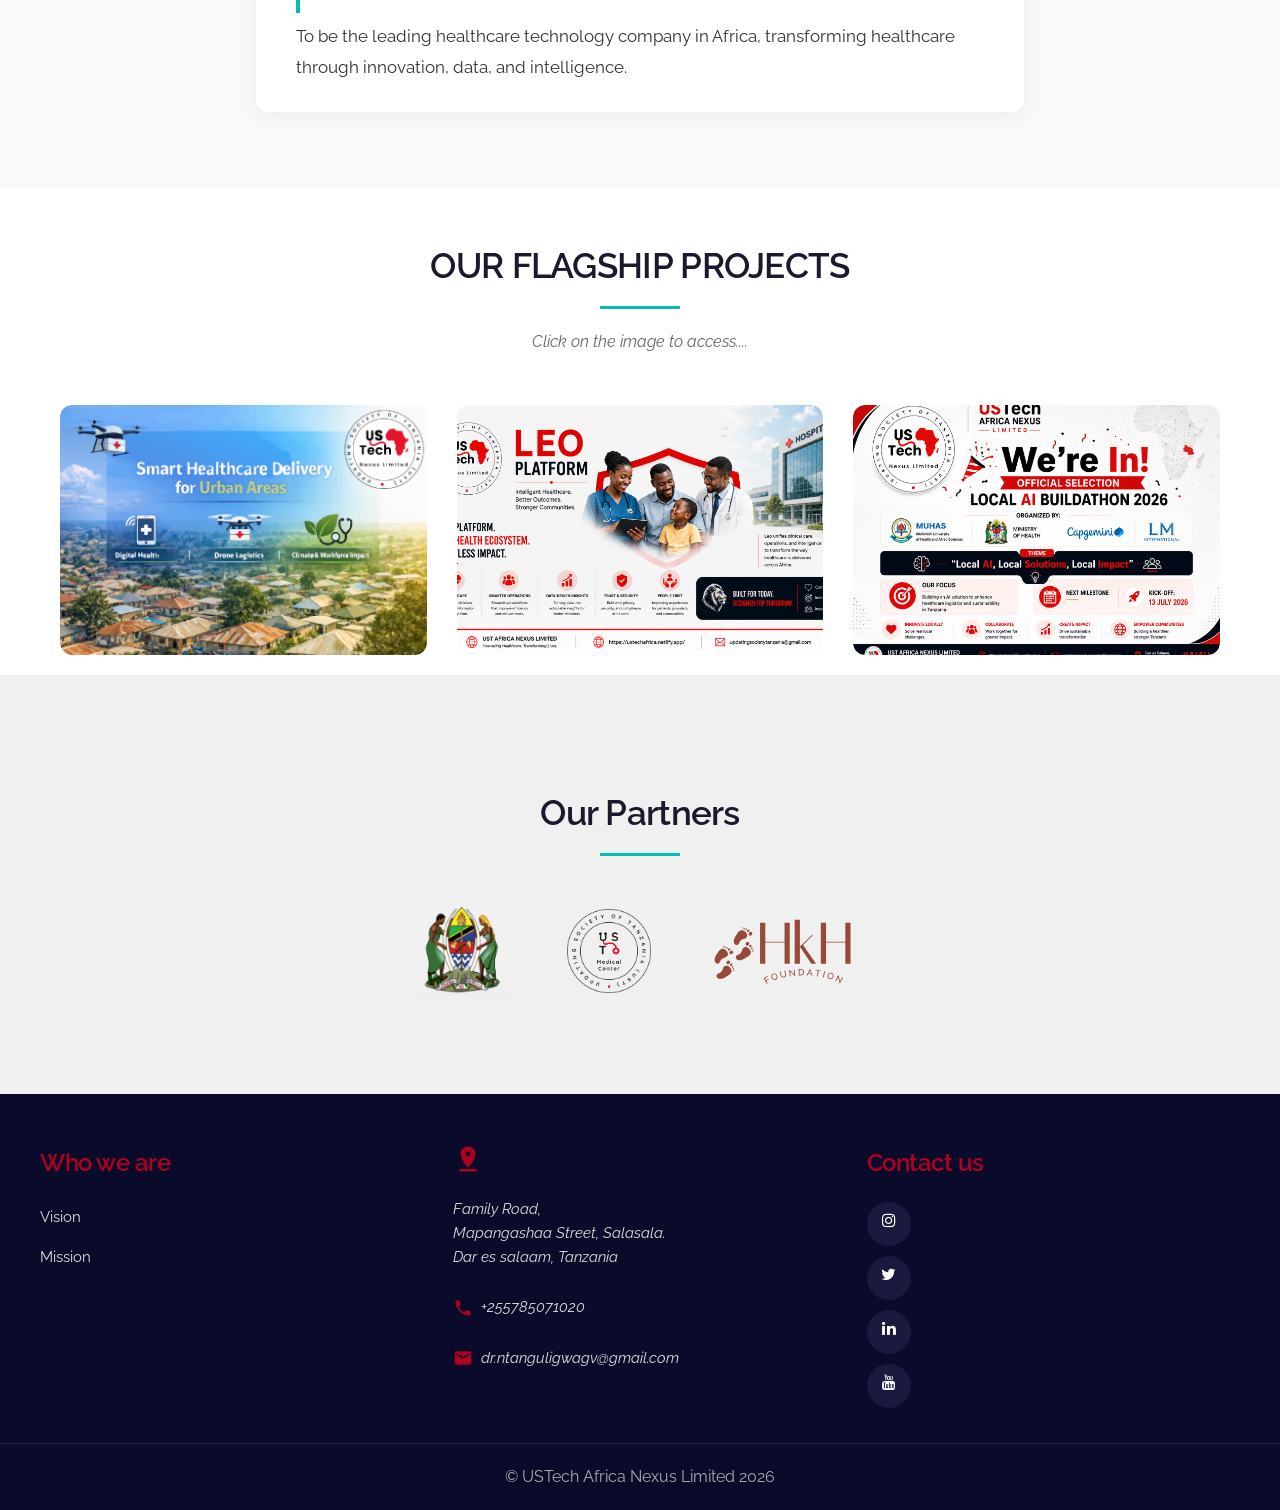
==== commit f548cf6d: "Update index.html" ====
--- a/index.html
+++ b/index.html
@@ -150,7 +150,7 @@
       <div class="sectionf">
         <a href="#" class="fa fa-instagram footer-links" aria-label="Instagram"></a><br>
         <a href="#" class="fa fa-twitter footer-links" aria-label="Twitter"></a><br>
-        <a href="#" class="fa fa-linkedin footer-links" aria-label="LinkedIn"></a><br>
+        <a href="https://www.linkedin.com/company/ustech-africa-nexus-limited/?viewAsMember=true" class="fa fa-linkedin footer-links" aria-label="LinkedIn"></a><br>
         <a href="#" class="fa fa-youtube footer-links" aria-label="YouTube"></a>
       </div>
     </section>
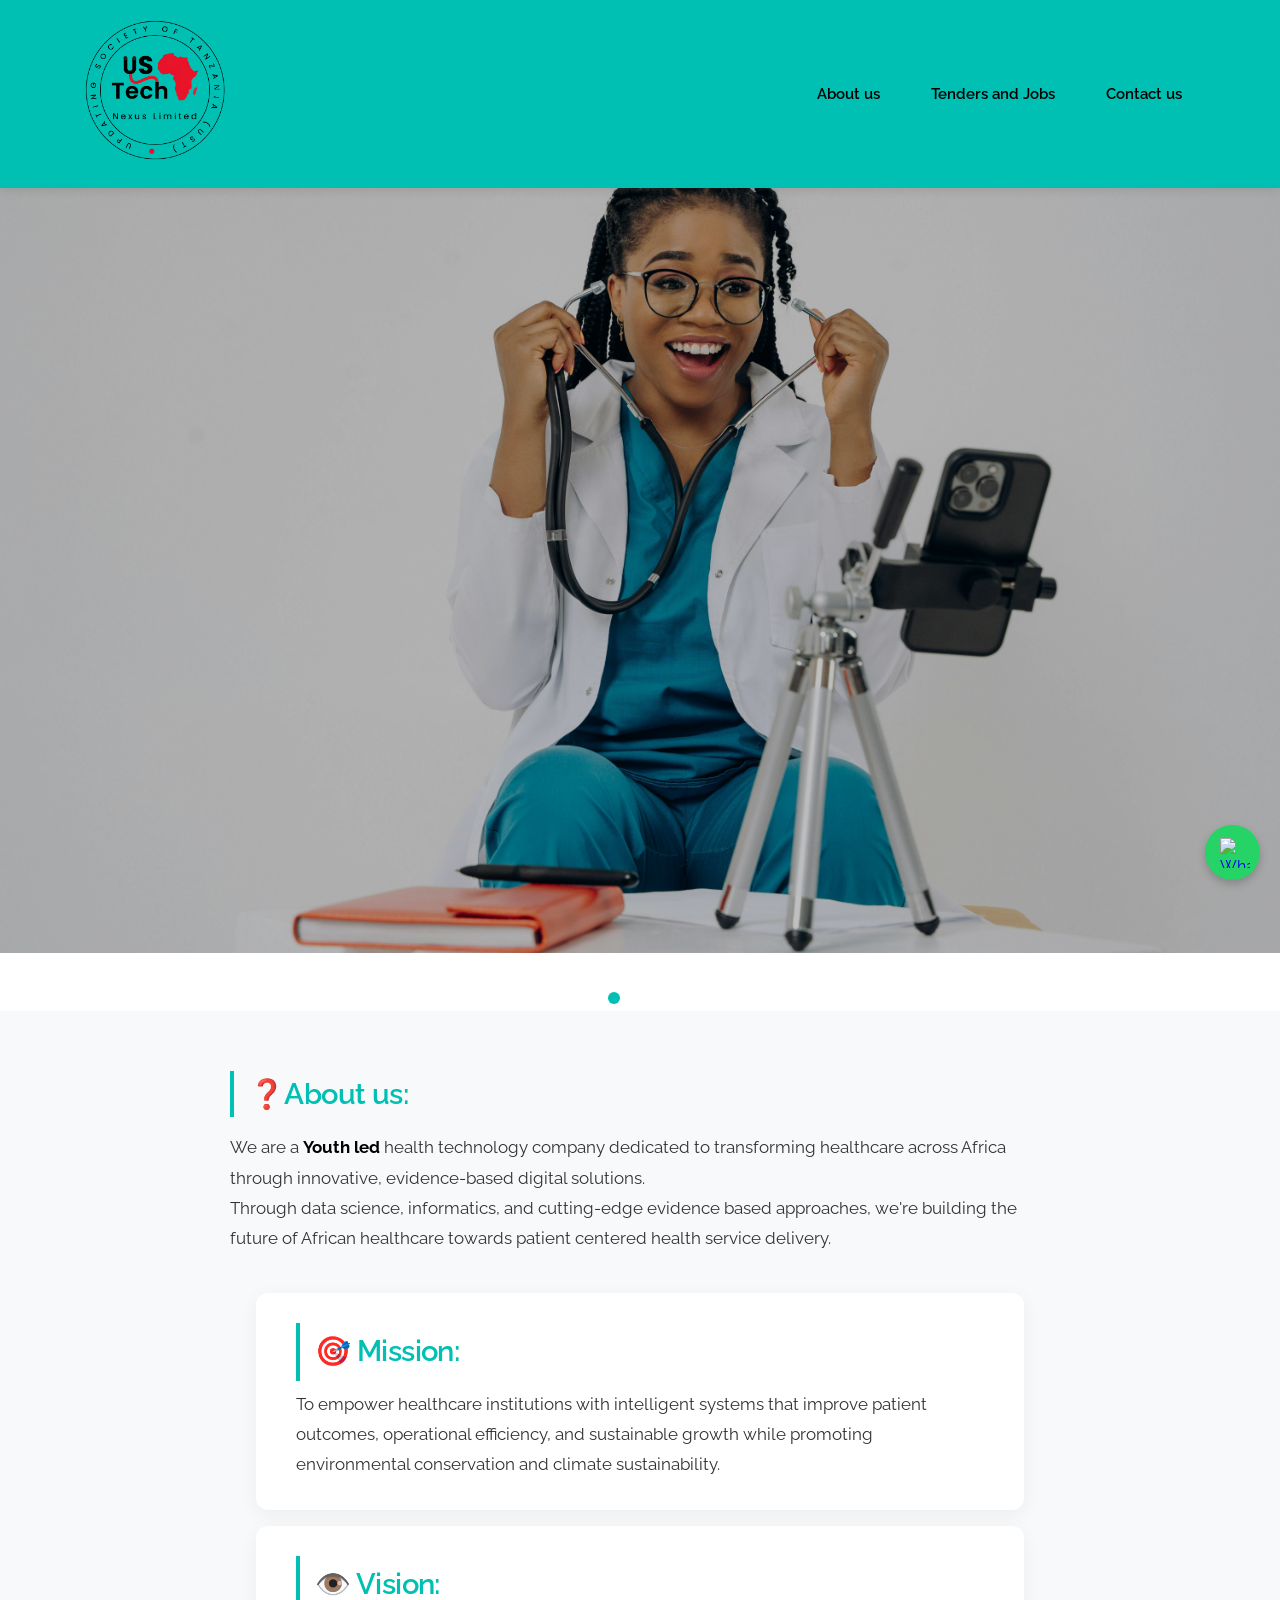
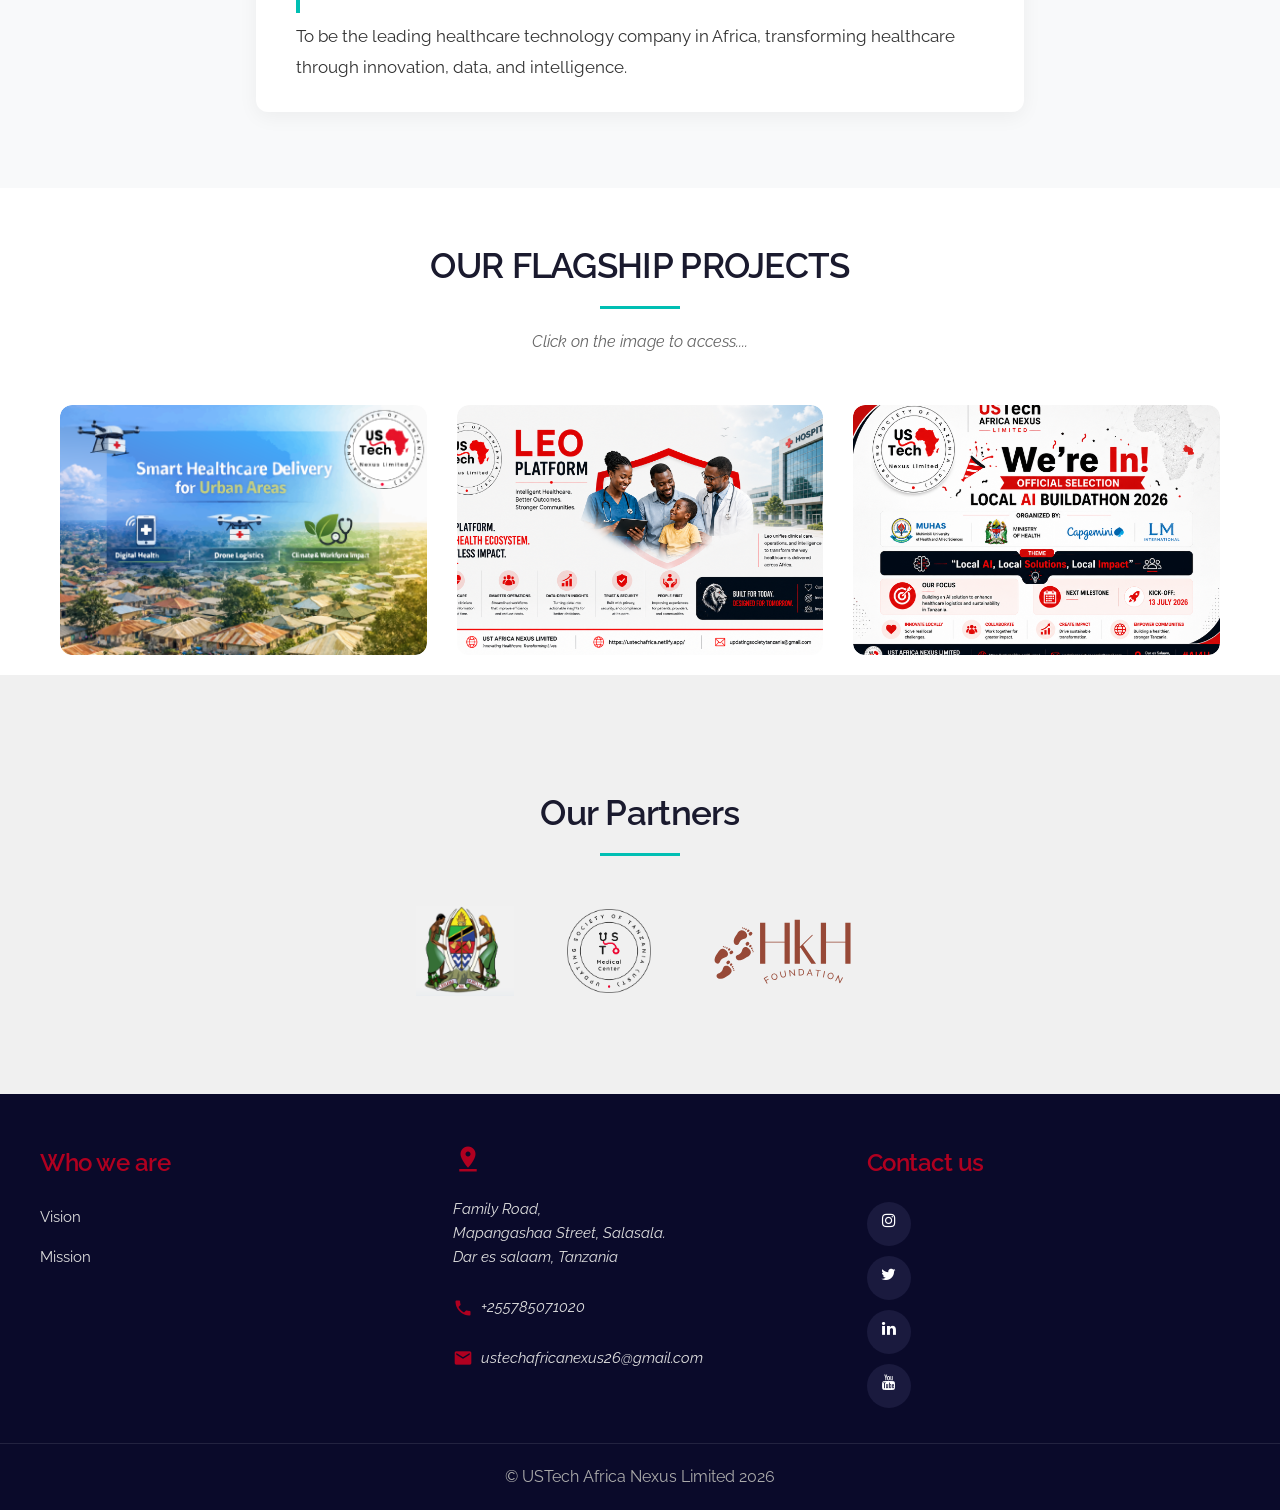
==== commit c2a1f4e0: "Update index.html" ====
--- a/index.html
+++ b/index.html
@@ -141,7 +141,7 @@
         <address id="address">
           <p><a href="https://maps.app.goo.gl/3Aehq8iZjTsLg93B6" target="_blank" rel="noopener" id="pin" class="footer-links">Family Road,<br> Mapangashaa Street, Salasala.<br> Dar es salaam, Tanzania</a></p>
           <p><i class="material-icons" style="font-size: 20px; color: #B00020;">call</i><a href="tel:+255785071020" class="footer-links"> +255785071020</a></p>
-          <p><i class="material-icons" style="font-size: 20px; color: #B00020;">email</i><a href="mailto:dr.ntanguligwagv@gmail.com" class="footer-links"> dr.ntanguligwagv@gmail.com</a></p>
+          <p><i class="material-icons" style="font-size: 20px; color: #B00020;">email</i><a href="mailto:ustechafricanexus26@gmail.com" class="footer-links"> ustechafricanexus26@gmail.com</a></p>
         </address>
       </div>
     </section>
